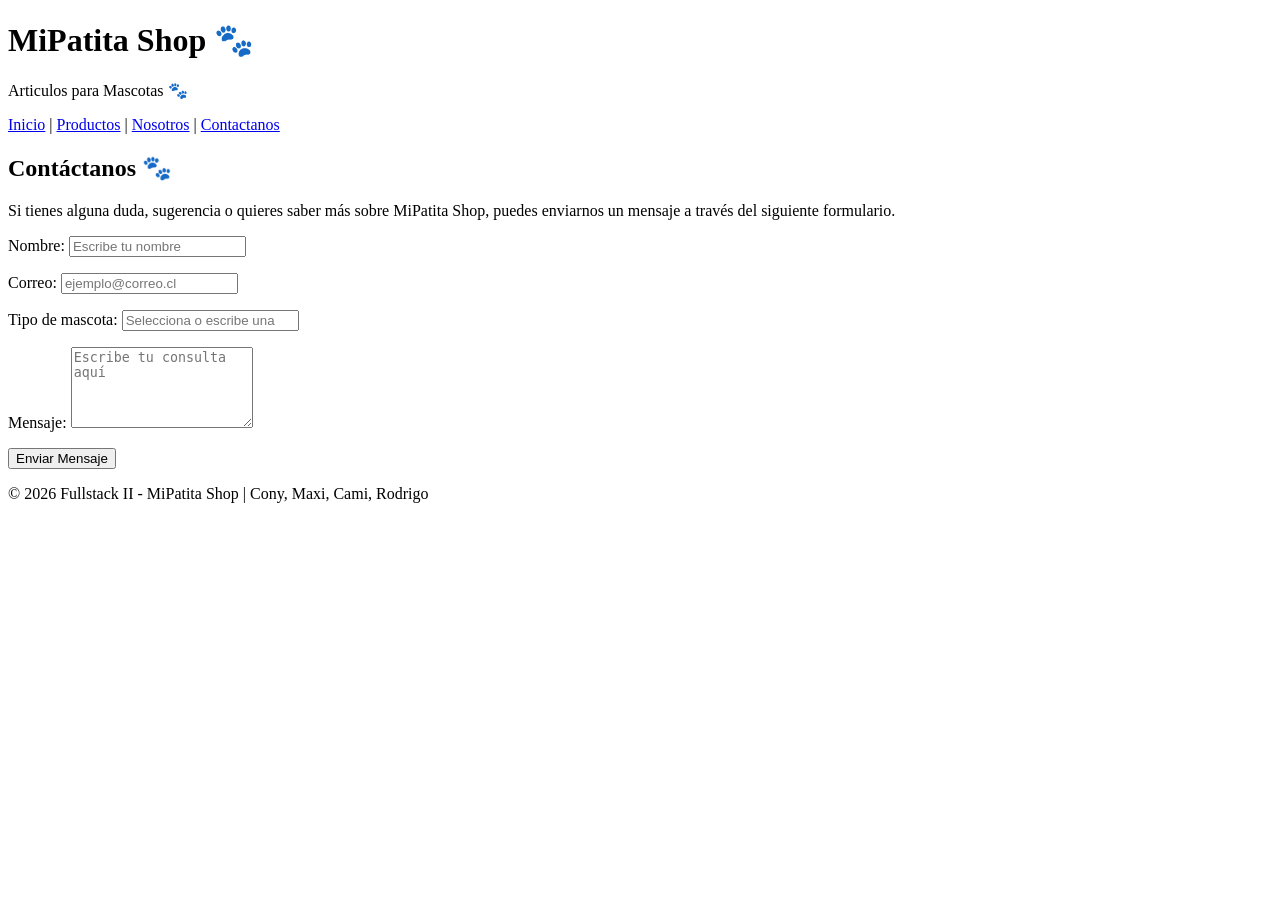
==== contactanos.html @ d85771e3 "problema solucionado por el profe" ====
<!DOCTYPE html>
<html lang="en">
<head>
    <meta charset="UTF-8">
    <meta name="viewport" content="width=device-width, initial-scale=1.0">
    <title>MiPatita Shop - Tienda de Articulos</title>
    
</head>
<body>
    <header>
        <h1>MiPatita Shop 🐾</h1>
        <p>Articulos para Mascotas 🐾</p>
    </header>
    
     <nav class="main-nav">
        <a href="index.html">Inicio</a> |
        <a href="productos.html">Productos</a> |
        <a href="nosotros.html">Nosotros</a> |
        <a href="contactanos.html">Contactanos</a>
    </nav>

    <main>

        <section id="Contacto">

            <h2>Contáctanos 🐾</h2>

            <p>
                Si tienes alguna duda, sugerencia o quieres saber más sobre
                MiPatita Shop, puedes enviarnos un mensaje a través del siguiente
                formulario.
            </p>


            <form id="formularioContacto">


                <!-- NOMBRE -->

                <label for="nombre">Nombre:</label>

                <input
                    type="text"
                    id="nombre"
                    name="nombre"
                    placeholder="Escribe tu nombre"
                    autocomplete="name"
                >

                <p id="errorNombre"></p>



                <!-- CORREO -->

                <label for="correo">Correo:</label>

                <input
                    type="email"
                    id="correo"
                    name="correo"
                    placeholder="ejemplo@correo.cl"
                    autocomplete="email"
                >

                <p id="errorCorreo"></p>



                <!-- TIPO DE MASCOTA -->

                <label for="mascota">Tipo de mascota:</label>

                <input
                    type="text"
                    id="mascota"
                    name="mascota"
                    list="listaMascotas"
                    placeholder="Selecciona o escribe una mascota"
                >


                <datalist id="listaMascotas">

                    <option value="Perro">
                    <option value="Gato">
                    <option value="Conejo">
                    <option value="Hurón">

                </datalist>
                <p id="errorMascota"></p>
                <!-- MENSAJE -->

                <label for="mensaje">Mensaje:</label>

                <textarea
                    id="mensaje"
                    name="mensaje"
                    rows="5"
                    placeholder="Escribe tu consulta aquí"
                ></textarea>

                <p id="errorMensaje"></p>



                <!-- BOTÓN -->

                <button type="submit">
                    Enviar Mensaje
                </button>


                <!-- MENSAJE DE ÉXITO -->

                <p id="mensajeExito"></p>

            </form>

        </section>

    </main>

     <footer>
        <p>&copy; 2026 Fullstack II - MiPatita Shop | Cony, Maxi, Cami, Rodrigo</p>
    </footer>

</body>

</html>
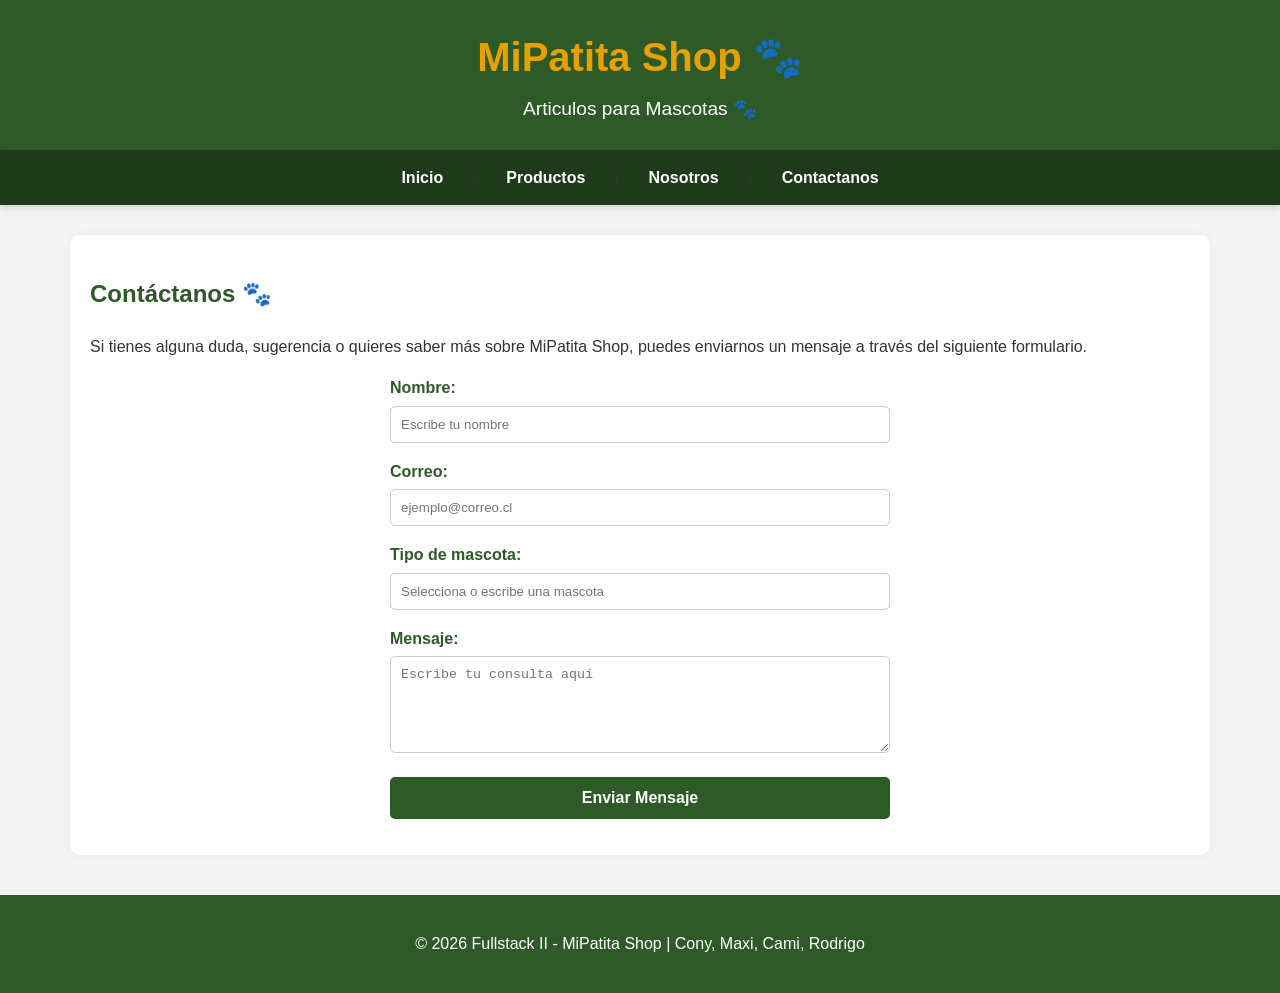
==== commit 34e2f909: "Se añadió el .css" ====
--- a/contactanos.html
+++ b/contactanos.html
@@ -4,7 +4,7 @@
     <meta charset="UTF-8">
     <meta name="viewport" content="width=device-width, initial-scale=1.0">
     <title>MiPatita Shop - Tienda de Articulos</title>
-    
+       <link rel="stylesheet" href="css/estilos.css">
 </head>
 <body>
     <header>
--- a/css/estilos.css
+++ b/css/estilos.css
@@ -0,0 +1,179 @@
+/* --- Variables colores --- */
+:root {
+    --verde-bosque: #2D5A27; 
+    --mostaza: #E6A100;
+    --gris-claro: #f4f4f4;
+    --texto: #333;
+    --blanco: #ffffff;
+}
+
+/* --- Estilos general --- */
+body {
+    font-family: 'Segoe UI', Tahoma, Geneva, Verdana, sans-serif;
+    background-color: var(--gris-claro);
+    color: var(--texto);
+    margin: 0;
+    padding: 0;
+    line-height: 1.6;
+}
+
+h1, h2, h3 {
+    color: var(--verde-bosque);
+}
+
+/* --- Encabezado --- */
+header {
+    background-color: var(--verde-bosque);
+    color: var(--blanco);
+    text-align: center;
+    padding: 25px 0;
+}
+
+header h1 {
+    color: var(--mostaza);
+    margin: 0;
+    font-size: 2.5rem;
+}
+
+header p {
+    margin: 5px 0 0 0;
+    font-size: 1.2rem;
+}
+
+/* --- Navegacion --- */
+.main-nav {
+    background-color: #1e3a1a;
+    text-align: center;
+    padding: 15px 0;
+    box-shadow: 0 4px 6px rgba(0,0,0,0.1);
+}
+
+.main-nav a {
+    color: var(--blanco);
+    text-decoration: none;
+    font-weight: bold;
+    padding: 10px 20px;
+    margin: 0 5px;
+    border-radius: 5px;
+    transition: background 0.3s ease;
+}
+
+.main-nav a:hover {
+    background-color: var(--mostaza);
+    color: var(--texto);
+}
+
+/* --- Contenedor Principal --- */
+main {
+    max-width: 1100px;
+    margin: 30px auto;
+    padding: 20px;
+    background-color: var(--blanco);
+    border-radius: 10px;
+    box-shadow: 0 0 10px rgba(0,0,0,0.05);
+}
+
+/* --- Catalogo de Productos --- */
+.fila {
+    display: flex;
+    flex-wrap: wrap;
+    gap: 20px;
+    justify-content: space-around;
+}
+
+article {
+    background-color: var(--blanco);
+    border: 1px solid #eaeaea;
+    border-radius: 10px;
+    padding: 20px;
+    text-align: center;
+    width: 250px;
+    box-shadow: 0 4px 8px rgba(0,0,0,0.05);
+    transition: transform 0.2s ease;
+}
+
+article:hover {
+    transform: translateY(-5px);
+}
+
+article img {
+    border-radius: 8px;
+    width: 100%;
+    height: 180px;
+    object-fit: contain; /*Evita que las imagenes se deformen */
+    margin-bottom: 15px;
+}
+
+.precio {
+    font-size: 1.6rem;
+    font-weight: bold;
+    color: var(--mostaza);
+    margin: 10px 0;
+}
+
+/* --- Botones --- */
+button {
+    background-color: var(--verde-bosque);
+    color: var(--blanco);
+    border: none;
+    padding: 12px 20px;
+    font-size: 1rem;
+    font-weight: bold;
+    border-radius: 5px;
+    cursor: pointer;
+    width: 100%;
+    transition: background 0.3s ease;
+}
+
+button:hover {
+    background-color: var(--mostaza);
+    color: var(--texto);
+}
+
+/* --- Formulario de Contacto --- */
+form {
+    max-width: 500px;
+    margin: 0 auto;
+    text-align: left;
+}
+
+label {
+    font-weight: bold;
+    color: var(--verde-bosque);
+    display: block;
+    margin-top: 15px;
+}
+
+input, textarea, select {
+    width: 100%;
+    padding: 10px;
+    margin-top: 5px;
+    border: 1px solid #ccc;
+    border-radius: 5px;
+    box-sizing: border-box;
+}
+
+/* --- Pie de Página --- */
+footer {
+    background-color: var(--verde-bosque);
+    color: var(--blanco);
+    text-align: center;
+    padding: 20px 0;
+    margin-top: 40px;
+}
+
+/* --- Responsividad --- */
+@media (max-width: 768px) {
+    .main-nav a {
+        display: block;
+        margin: 10px;
+    }
+    .fila {
+        flex-direction: column;
+        align-items: center;
+    }
+    article {
+        width: 100%;
+        max-width: 350px;
+    }
+}
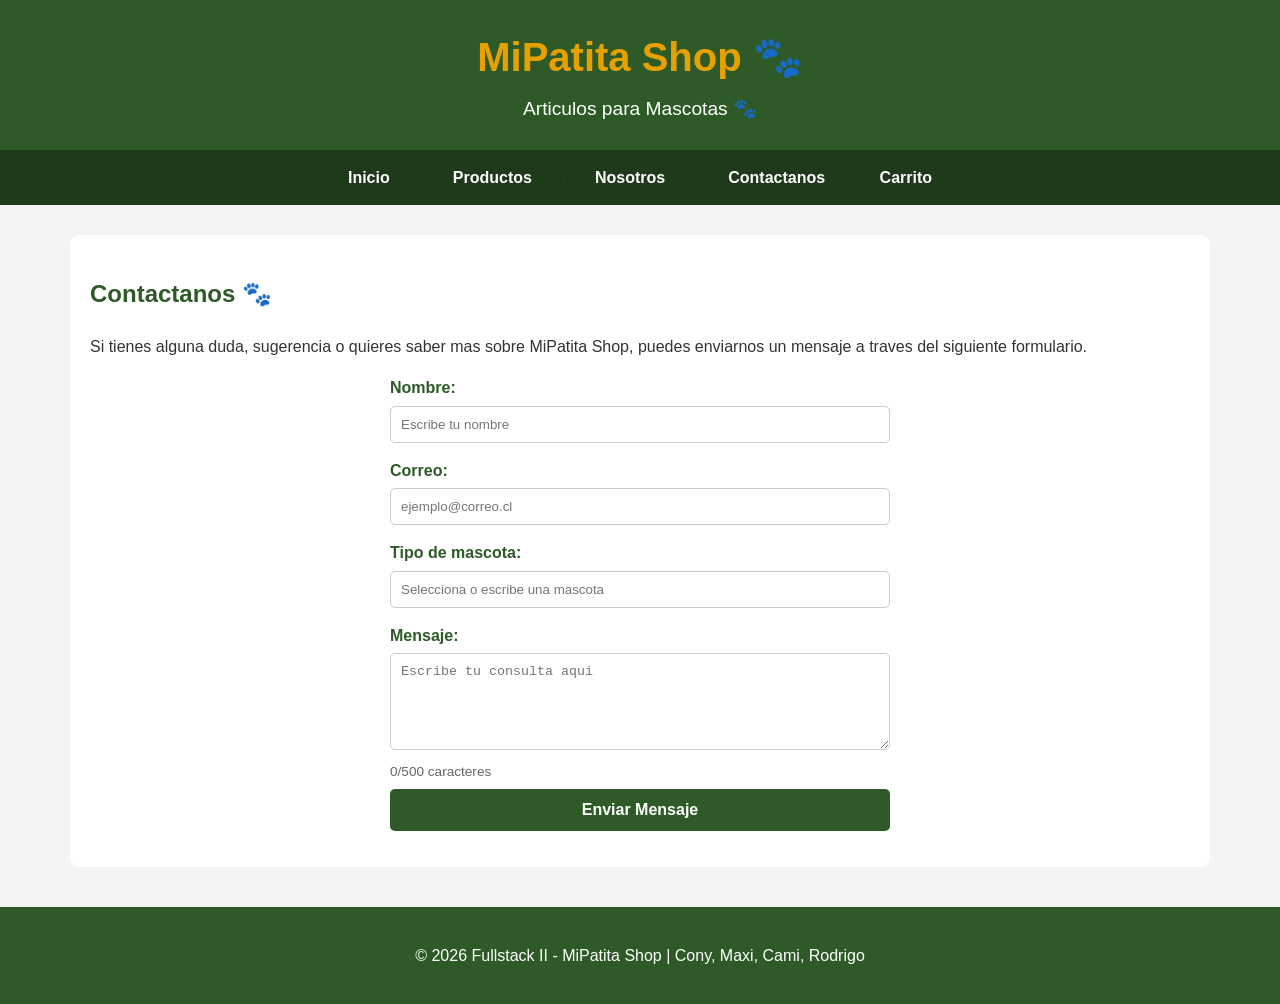
==== commit 5b264a0c: "creacion de codigo java script, correccion de la pagina productos" ====
--- a/contactanos.html
+++ b/contactanos.html
@@ -1,5 +1,5 @@
 <!DOCTYPE html>
-<html lang="en">
+<html lang="es">
 <head>
     <meta charset="UTF-8">
     <meta name="viewport" content="width=device-width, initial-scale=1.0">
@@ -17,31 +17,29 @@
         <a href="productos.html">Productos</a> |
         <a href="nosotros.html">Nosotros</a> |
         <a href="contactanos.html">Contactanos</a>
+        <a href="productos.html#carrito" class="link-carrito">Carrito</a>
     </nav>
 
     <main>
 
         <section id="Contacto">
 
-            <h2>Contáctanos 🐾</h2>
+            <h2>Contactanos 🐾</h2>
 
             <p>
-                Si tienes alguna duda, sugerencia o quieres saber más sobre
-                MiPatita Shop, puedes enviarnos un mensaje a través del siguiente
+                Si tienes alguna duda, sugerencia o quieres saber mas sobre
+                MiPatita Shop, puedes enviarnos un mensaje a traves del siguiente
                 formulario.
             </p>
 
-
-            <form id="formularioContacto">
-
-
-                <!-- NOMBRE -->
+            <form id="formularioContacto" >
 
                 <label for="nombre">Nombre:</label>
 
                 <input
                     type="text"
                     id="nombre"
+                    maxlength="100"
                     name="nombre"
                     placeholder="Escribe tu nombre"
                     autocomplete="name"
@@ -49,25 +47,18 @@
 
                 <p id="errorNombre"></p>
 
-
-
-                <!-- CORREO -->
-
                 <label for="correo">Correo:</label>
 
                 <input
                     type="email"
                     id="correo"
+                    maxlength="100"
                     name="correo"
                     placeholder="ejemplo@correo.cl"
                     autocomplete="email"
                 >
 
                 <p id="errorCorreo"></p>
-
-
-
-                <!-- TIPO DE MASCOTA -->
 
                 <label for="mascota">Tipo de mascota:</label>
 
@@ -79,40 +70,30 @@
                     placeholder="Selecciona o escribe una mascota"
                 >
 
-
                 <datalist id="listaMascotas">
 
                     <option value="Perro">
                     <option value="Gato">
                     <option value="Conejo">
-                    <option value="Hurón">
+                    <option value="Huron">
 
                 </datalist>
                 <p id="errorMascota"></p>
-                <!-- MENSAJE -->
 
                 <label for="mensaje">Mensaje:</label>
 
                 <textarea
                     id="mensaje"
+                    maxlength="500"
                     name="mensaje"
                     rows="5"
-                    placeholder="Escribe tu consulta aquí"
+                    placeholder="Escribe tu consulta aqui"
                 ></textarea>
-
+                <small id="contadorMensaje">0/500 caracteres</small>
                 <p id="errorMensaje"></p>
-
-
-
-                <!-- BOTÓN -->
-
                 <button type="submit">
                     Enviar Mensaje
                 </button>
-
-
-                <!-- MENSAJE DE ÉXITO -->
-
                 <p id="mensajeExito"></p>
 
             </form>
@@ -125,6 +106,7 @@
         <p>&copy; 2026 Fullstack II - MiPatita Shop | Cony, Maxi, Cami, Rodrigo</p>
     </footer>
 
+    <script src="js/contacto.js"></script>
 </body>
 
 </html>
--- a/css/estilos.css
+++ b/css/estilos.css
@@ -1,36 +1,27 @@
-/* --- Variables colores --- */
-:root {
-    --verde-bosque: #2D5A27; 
-    --mostaza: #E6A100;
-    --gris-claro: #f4f4f4;
-    --texto: #333;
-    --blanco: #ffffff;
-}
-
 /* --- Estilos general --- */
 body {
     font-family: 'Segoe UI', Tahoma, Geneva, Verdana, sans-serif;
-    background-color: var(--gris-claro);
-    color: var(--texto);
+    background-color: #f4f4f4;
+    color: #333;
     margin: 0;
     padding: 0;
     line-height: 1.6;
 }
 
 h1, h2, h3 {
-    color: var(--verde-bosque);
+    color: #2D5A27;
 }
 
 /* --- Encabezado --- */
 header {
-    background-color: var(--verde-bosque);
-    color: var(--blanco);
+    background-color: #2D5A27;
+    color: #ffffff;
     text-align: center;
     padding: 25px 0;
 }
 
 header h1 {
-    color: var(--mostaza);
+    color: #E6A100;
     margin: 0;
     font-size: 2.5rem;
 }
@@ -45,22 +36,20 @@
     background-color: #1e3a1a;
     text-align: center;
     padding: 15px 0;
-    box-shadow: 0 4px 6px rgba(0,0,0,0.1);
 }
 
 .main-nav a {
-    color: var(--blanco);
+    color: #ffffff;
     text-decoration: none;
     font-weight: bold;
     padding: 10px 20px;
     margin: 0 5px;
     border-radius: 5px;
-    transition: background 0.3s ease;
 }
 
 .main-nav a:hover {
-    background-color: var(--mostaza);
-    color: var(--texto);
+    background-color: #E6A100;
+    color: #333;
 }
 
 /* --- Contenedor Principal --- */
@@ -68,9 +57,8 @@
     max-width: 1100px;
     margin: 30px auto;
     padding: 20px;
-    background-color: var(--blanco);
+    background-color: #ffffff;
     border-radius: 10px;
-    box-shadow: 0 0 10px rgba(0,0,0,0.05);
 }
 
 /* --- Catalogo de Productos --- */
@@ -82,18 +70,12 @@
 }
 
 article {
-    background-color: var(--blanco);
+    background-color: #ffffff;
     border: 1px solid #eaeaea;
     border-radius: 10px;
     padding: 20px;
     text-align: center;
     width: 250px;
-    box-shadow: 0 4px 8px rgba(0,0,0,0.05);
-    transition: transform 0.2s ease;
-}
-
-article:hover {
-    transform: translateY(-5px);
 }
 
 article img {
@@ -107,14 +89,14 @@
 .precio {
     font-size: 1.6rem;
     font-weight: bold;
-    color: var(--mostaza);
+    color: #E6A100;
     margin: 10px 0;
 }
 
 /* --- Botones --- */
 button {
-    background-color: var(--verde-bosque);
-    color: var(--blanco);
+    background-color: #2D5A27;
+    color: #ffffff;
     border: none;
     padding: 12px 20px;
     font-size: 1rem;
@@ -122,12 +104,11 @@
     border-radius: 5px;
     cursor: pointer;
     width: 100%;
-    transition: background 0.3s ease;
 }
 
 button:hover {
-    background-color: var(--mostaza);
-    color: var(--texto);
+    background-color: #E6A100;
+    color: #333;
 }
 
 /* --- Formulario de Contacto --- */
@@ -139,7 +120,7 @@
 
 label {
     font-weight: bold;
-    color: var(--verde-bosque);
+    color: #2D5A27;
     display: block;
     margin-top: 15px;
 }
@@ -153,10 +134,10 @@
     box-sizing: border-box;
 }
 
-/* --- Pie de Página --- */
+/* --- Pie de Pagina --- */
 footer {
-    background-color: var(--verde-bosque);
-    color: var(--blanco);
+    background-color: #2D5A27;
+    color: #ffffff;
     text-align: center;
     padding: 20px 0;
     margin-top: 40px;
@@ -176,4 +157,94 @@
         width: 100%;
         max-width: 350px;
     }
+}
+
+.intro-catalogo {
+    text-align: center;
+    margin-bottom: 30px;
+}
+
+.col-8 {
+    flex: 2;
+    padding: 10px;
+}
+
+.col-4 {
+    flex: 1;
+    padding: 10px;
+}
+
+.titulo-seccion {
+    border-bottom: 2px solid #457B9D;
+    padding-bottom: 5px;
+}
+
+#carrito {
+    background-color: #f9f9f9;
+    padding: 20px;
+    border-radius: 10px;
+    border: 1px solid #ddd;
+}
+
+#carrito h3 {
+    margin-top: 0;
+}
+
+#listaCarrito {
+    list-style-type: none;
+    padding: 0;
+}
+
+#listaCarrito li {
+    display: flex;
+    justify-content: space-between;
+    align-items: center;
+    gap: 10px;
+    margin-bottom: 8px;
+}
+
+#listaCarrito button {
+    width: auto;
+    padding: 4px 10px;
+    font-size: 0.85rem;
+}
+
+#vaciarCarrito {
+    padding: 10px;
+}
+
+#errorNombre,
+#errorCorreo,
+#errorMascota,
+#errorMensaje {
+    color: #c0392b;
+    font-size: 0.9rem;
+    margin: 5px 0 0 0;
+}
+
+#contadorMensaje {
+    color: #666;
+    font-size: 0.85rem;
+}
+
+#mensajeExito {
+    color: #2D5A27;
+    font-weight: bold;
+}
+
+.video-nosotros {
+    text-align: center;
+    margin-top: 40px;
+}
+
+.video-nosotros h3 {
+    color: #457B9D;
+}
+
+@media (max-width: 768px) {
+    .col-8,
+    .col-4 {
+        width: 100%;
+        box-sizing: border-box;
+    }
 }
